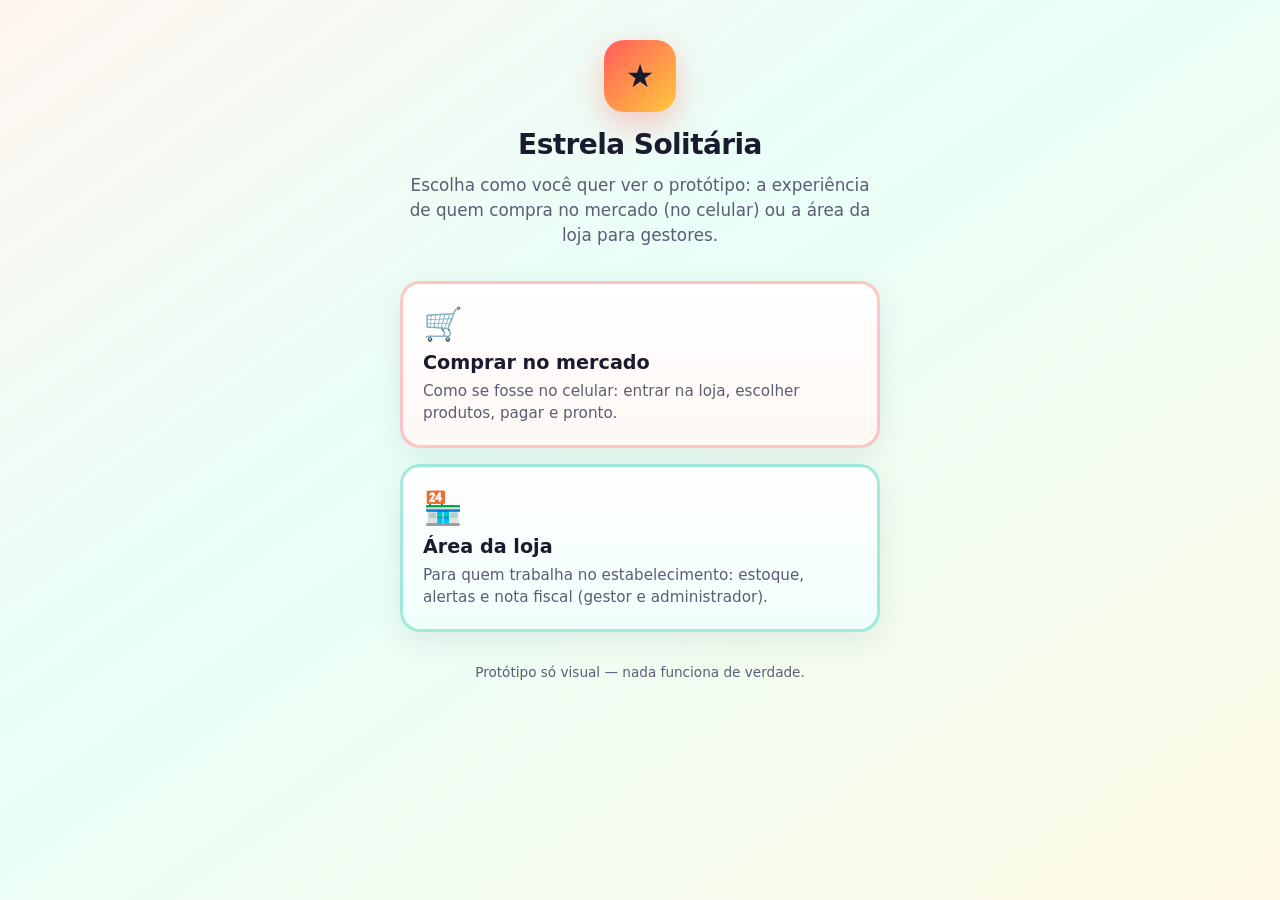
==== index.html @ d025ce65 "first commit" ====
<!doctype html>
<html lang="pt-BR">
<head>
  <meta charset="utf-8" />
  <meta name="viewport" content="width=device-width, initial-scale=1" />
  <title>Estrela Solitária — Protótipo</title>
  <link rel="stylesheet" href="./assets/hub.css" />
</head>
<body>
  <div class="hub-wrap">
    <div class="hub-logo" aria-hidden="true">★</div>
    <h1 class="hub-title">Estrela Solitária</h1>
    <p class="hub-lead">
      Escolha como você quer ver o protótipo: a experiência de quem compra no mercado (no celular) ou a área da loja para gestores.
    </p>

    <div class="hub-cards">
      <a class="hub-card hub-card--shop" href="./cliente/bem-vindo.html">
        <div class="hub-card-icon" aria-hidden="true">🛒</div>
        <h2>Comprar no mercado</h2>
        <p>Como se fosse no celular: entrar na loja, escolher produtos, pagar e pronto.</p>
      </a>

      <a class="hub-card hub-card--staff" href="./gestor/entrar.html">
        <div class="hub-card-icon" aria-hidden="true">🏪</div>
        <h2>Área da loja</h2>
        <p>Para quem trabalha no estabelecimento: estoque, alertas e nota fiscal (gestor e administrador).</p>
      </a>
    </div>

    <p class="hub-foot">Protótipo só visual — nada funciona de verdade.</p>
  </div>
</body>
</html>
---- assets/hub.css ----
/* Página inicial do protótipo — escolha do fluxo */
:root {
  --hub-coral: #ff5c5c;
  --hub-mint: #1ec8a5;
  --hub-sun: #ffc93c;
  --hub-violet: #7c5cff;
  --hub-text: #1b1b2f;
  --hub-muted: #5c5c72;
}

* {
  box-sizing: border-box;
}

body {
  margin: 0;
  min-height: 100vh;
  font-family: "Segoe UI", system-ui, -apple-system, Roboto, sans-serif;
  color: var(--hub-text);
  background: linear-gradient(145deg, #fff5f0 0%, #e8fff8 40%, #fff9e6 100%);
}

.hub-wrap {
  max-width: 520px;
  margin: 0 auto;
  padding: 2.5rem 1.25rem 3rem;
  text-align: center;
}

.hub-logo {
  width: 4.5rem;
  height: 4.5rem;
  margin: 0 auto 1rem;
  border-radius: 1.25rem;
  background: linear-gradient(135deg, var(--hub-coral), var(--hub-sun));
  box-shadow: 0 12px 32px rgba(255, 92, 92, 0.35);
  display: flex;
  align-items: center;
  justify-content: center;
  font-size: 2rem;
}

.hub-title {
  margin: 0;
  font-size: 1.75rem;
  font-weight: 800;
  letter-spacing: -0.02em;
}

.hub-lead {
  margin: 0.75rem 0 2rem;
  color: var(--hub-muted);
  font-size: 1.05rem;
  line-height: 1.5;
}

.hub-cards {
  display: flex;
  flex-direction: column;
  gap: 1rem;
}

.hub-card {
  display: block;
  text-decoration: none;
  color: inherit;
  text-align: left;
  padding: 1.35rem 1.25rem;
  border-radius: 1.25rem;
  border: 3px solid rgba(0, 0, 0, 0.06);
  background: #fff;
  box-shadow: 0 8px 28px rgba(27, 27, 47, 0.08);
  transition: transform 0.15s ease, box-shadow 0.15s ease;
}

.hub-card:hover {
  transform: translateY(-3px);
  box-shadow: 0 14px 36px rgba(27, 27, 47, 0.12);
}

.hub-card--shop {
  border-color: rgba(255, 92, 92, 0.35);
  background: linear-gradient(180deg, #fff 0%, #fff8f5 100%);
}

.hub-card--staff {
  border-color: rgba(30, 200, 165, 0.4);
  background: linear-gradient(180deg, #fff 0%, #f0fffc 100%);
}

.hub-card-icon {
  font-size: 2rem;
  margin-bottom: 0.5rem;
}

.hub-card h2 {
  margin: 0 0 0.35rem;
  font-size: 1.2rem;
  font-weight: 800;
}

.hub-card p {
  margin: 0;
  font-size: 0.95rem;
  color: var(--hub-muted);
  line-height: 1.45;
}

.hub-foot {
  margin-top: 2rem;
  font-size: 0.85rem;
  color: var(--hub-muted);
}
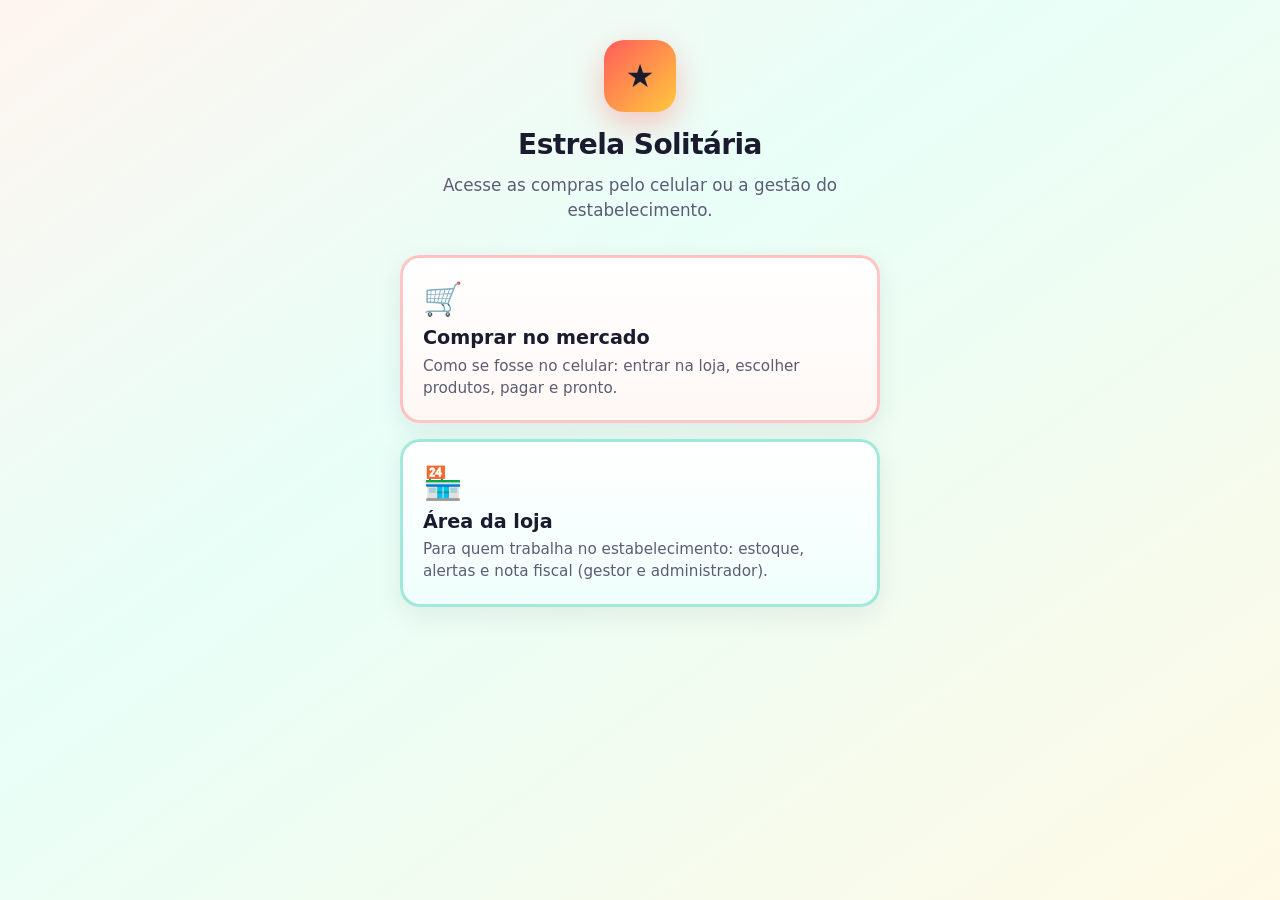
==== commit 60efa812: "feat: tela de produtos" ====
--- a/index.html
+++ b/index.html
@@ -3,7 +3,7 @@
 <head>
   <meta charset="utf-8" />
   <meta name="viewport" content="width=device-width, initial-scale=1" />
-  <title>Estrela Solitária — Protótipo</title>
+  <title>Estrela Solitária</title>
   <link rel="stylesheet" href="./assets/hub.css" />
 </head>
 <body>
@@ -11,7 +11,7 @@
     <div class="hub-logo" aria-hidden="true">★</div>
     <h1 class="hub-title">Estrela Solitária</h1>
     <p class="hub-lead">
-      Escolha como você quer ver o protótipo: a experiência de quem compra no mercado (no celular) ou a área da loja para gestores.
+      Acesse as compras pelo celular ou a gestão do estabelecimento.
     </p>
 
     <div class="hub-cards">
@@ -27,8 +27,6 @@
         <p>Para quem trabalha no estabelecimento: estoque, alertas e nota fiscal (gestor e administrador).</p>
       </a>
     </div>
-
-    <p class="hub-foot">Protótipo só visual — nada funciona de verdade.</p>
   </div>
 </body>
 </html>
--- a/assets/hub.css
+++ b/assets/hub.css
@@ -1,4 +1,3 @@
-/* Página inicial do protótipo — escolha do fluxo */
 :root {
   --hub-coral: #ff5c5c;
   --hub-mint: #1ec8a5;
@@ -105,9 +104,3 @@
   color: var(--hub-muted);
   line-height: 1.45;
 }
-
-.hub-foot {
-  margin-top: 2rem;
-  font-size: 0.85rem;
-  color: var(--hub-muted);
-}
